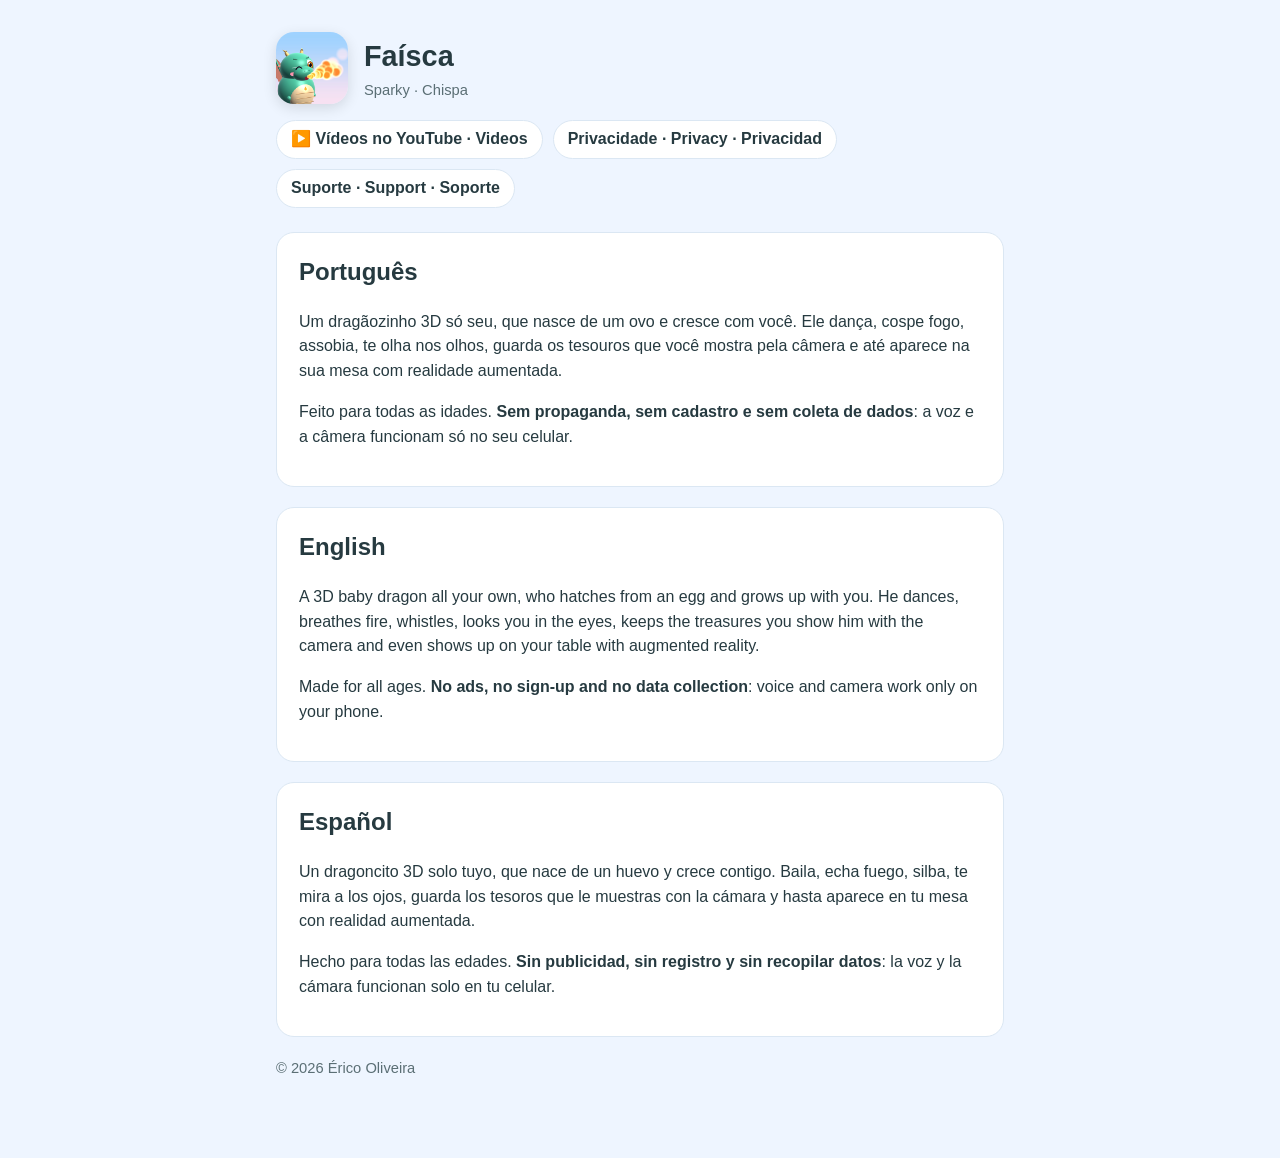
==== android.html @ 47ad26ab "Site: páginas do iPhone voltam a falar só do iPhone; Android ganha as suas (android, privacidade-and" ====
<!doctype html>
<html lang="pt-BR">
<head>
<meta charset="utf-8"><meta name="viewport" content="width=device-width, initial-scale=1">
<title>Faísca — dragão virtual (Android)</title>
<meta name="description" content="Faísca: um dragãozinho 3D que nasce de um ovo e cresce com você. Sem propaganda e sem coleta de dados.">
<link rel="icon" href="icone.png"><link rel="stylesheet" href="style.css">
</head>
<body><main>
<header><img src="icone.png" alt=""><div><h1>Faísca</h1><div class="soft">Sparky · Chispa</div></div></header>
<nav><a href="videos.html">▶️ Vídeos no YouTube · Videos</a><a href="privacidade-android.html">Privacidade · Privacy · Privacidad</a><a href="suporte-android.html">Suporte · Support · Soporte</a></nav>
<section id="pt"><h2>Português</h2>
<p>Um dragãozinho 3D só seu, que nasce de um ovo e cresce com você. Ele dança, cospe fogo, assobia, te olha nos olhos, guarda os tesouros que você mostra pela câmera e até aparece na sua mesa com realidade aumentada.</p>
<p>Feito para todas as idades. <strong>Sem propaganda, sem cadastro e sem coleta de dados</strong>: a voz e a câmera funcionam só no seu celular.</p></section>
<section id="en"><h2>English</h2>
<p>A 3D baby dragon all your own, who hatches from an egg and grows up with you. He dances, breathes fire, whistles, looks you in the eyes, keeps the treasures you show him with the camera and even shows up on your table with augmented reality.</p>
<p>Made for all ages. <strong>No ads, no sign-up and no data collection</strong>: voice and camera work only on your phone.</p></section>
<section id="es"><h2>Español</h2>
<p>Un dragoncito 3D solo tuyo, que nace de un huevo y crece contigo. Baila, echa fuego, silba, te mira a los ojos, guarda los tesoros que le muestras con la cámara y hasta aparece en tu mesa con realidad aumentada.</p>
<p>Hecho para todas las edades. <strong>Sin publicidad, sin registro y sin recopilar datos</strong>: la voz y la cámara funcionan solo en tu celular.</p></section>
<p class="soft">© 2026 Érico Oliveira</p>
</main></body></html>
---- style.css ----
:root { --bg: #eef5ff; --card: #ffffff; --ink: #263a40; --soft: #5b6f75; --accent: #3fb68e; --line: #dbe7f3; }
@media (prefers-color-scheme: dark) { :root { --bg: #121a24; --card: #1b2532; --ink: #e8f0f2; --soft: #a5b4bb; --accent: #5ad3a8; --line: #2a3747; } }
* { box-sizing: border-box; }
body { margin: 0; font-family: -apple-system, BlinkMacSystemFont, "SF Pro Rounded", "Segoe UI", Roboto, sans-serif; background: var(--bg); color: var(--ink); line-height: 1.55; }
main { max-width: 760px; margin: 0 auto; padding: 32px 16px 64px; }
header { display: flex; align-items: center; gap: 16px; margin-bottom: 8px; }
header img { width: 72px; height: 72px; border-radius: 18px; box-shadow: 0 4px 14px rgba(0,0,0,.12); }
h1 { font-size: 1.8rem; margin: 0; }
h2 { margin-top: 0; }
nav { display: flex; gap: 10px; flex-wrap: wrap; margin: 16px 0 24px; }
nav a { padding: 6px 14px; border-radius: 999px; background: var(--card); border: 1px solid var(--line); color: var(--ink); text-decoration: none; font-weight: 600; }
section { background: var(--card); border: 1px solid var(--line); border-radius: 18px; padding: 20px 22px; margin-bottom: 20px; }
a { color: var(--accent); }
.soft { color: var(--soft); font-size: .92rem; }
ul { padding-left: 1.2rem; }
li { margin: 6px 0; }
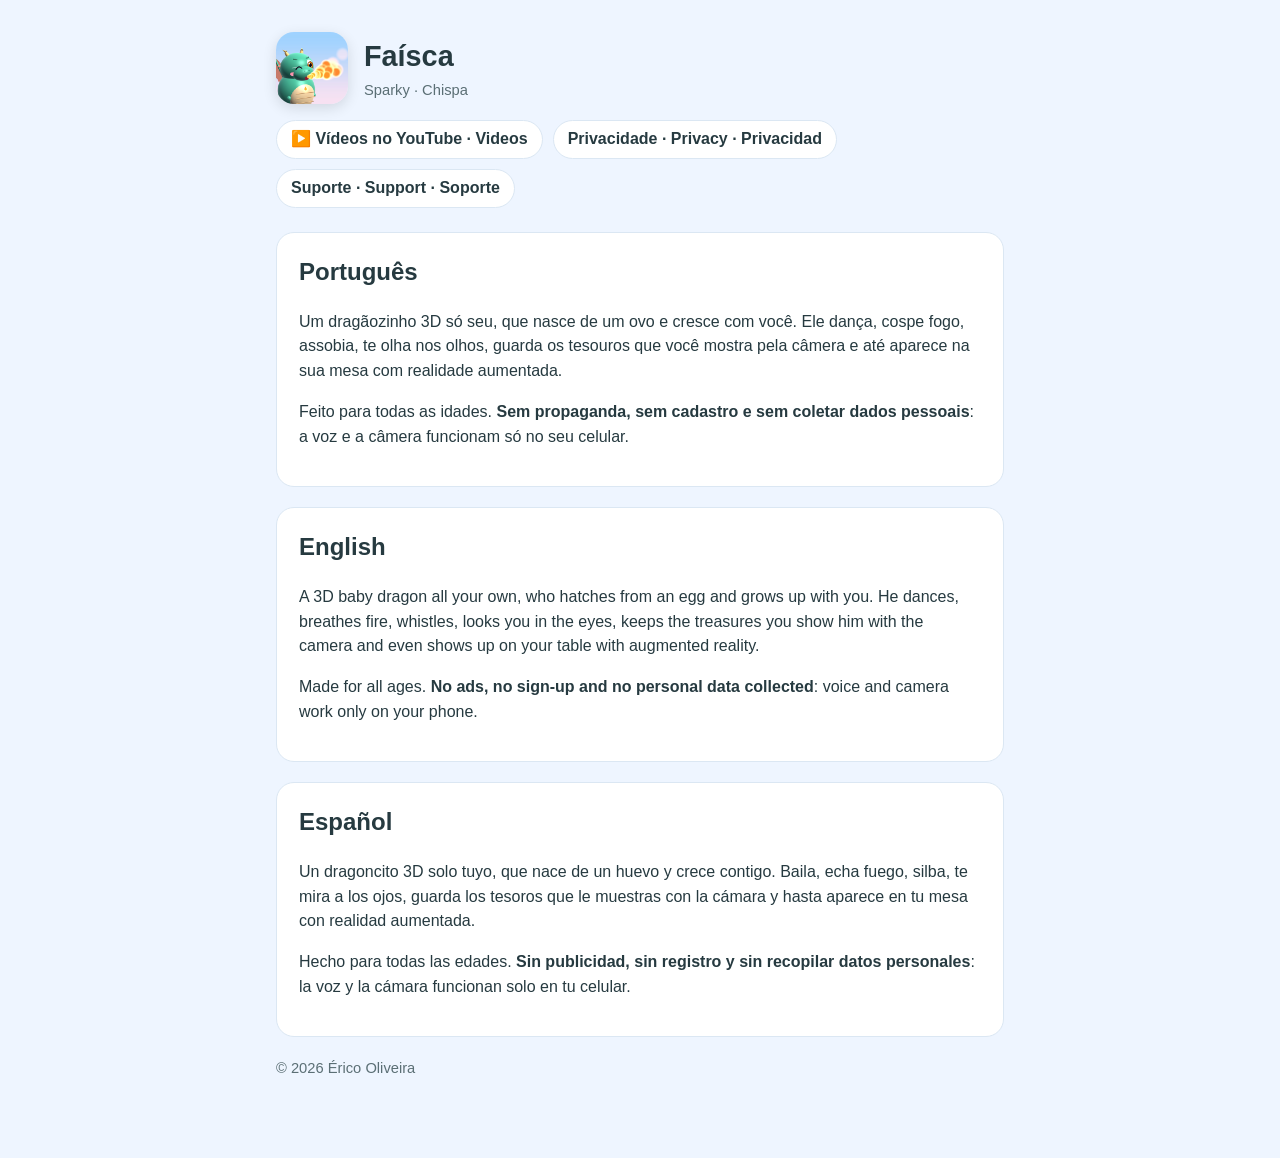
==== commit ed824730: "Site Android: privacidade cita o diagnóstico anônimo do ML Kit (igual à Segurança dos dados do Play)" ====
--- a/android.html
+++ b/android.html
@@ -3,7 +3,7 @@
 <head>
 <meta charset="utf-8"><meta name="viewport" content="width=device-width, initial-scale=1">
 <title>Faísca — dragão virtual (Android)</title>
-<meta name="description" content="Faísca: um dragãozinho 3D que nasce de um ovo e cresce com você. Sem propaganda e sem coleta de dados.">
+<meta name="description" content="Faísca: um dragãozinho 3D que nasce de um ovo e cresce com você. Sem propaganda e sem cadastro.">
 <link rel="icon" href="icone.png"><link rel="stylesheet" href="style.css">
 </head>
 <body><main>
@@ -11,12 +11,12 @@
 <nav><a href="videos.html">▶️ Vídeos no YouTube · Videos</a><a href="privacidade-android.html">Privacidade · Privacy · Privacidad</a><a href="suporte-android.html">Suporte · Support · Soporte</a></nav>
 <section id="pt"><h2>Português</h2>
 <p>Um dragãozinho 3D só seu, que nasce de um ovo e cresce com você. Ele dança, cospe fogo, assobia, te olha nos olhos, guarda os tesouros que você mostra pela câmera e até aparece na sua mesa com realidade aumentada.</p>
-<p>Feito para todas as idades. <strong>Sem propaganda, sem cadastro e sem coleta de dados</strong>: a voz e a câmera funcionam só no seu celular.</p></section>
+<p>Feito para todas as idades. <strong>Sem propaganda, sem cadastro e sem coletar dados pessoais</strong>: a voz e a câmera funcionam só no seu celular.</p></section>
 <section id="en"><h2>English</h2>
 <p>A 3D baby dragon all your own, who hatches from an egg and grows up with you. He dances, breathes fire, whistles, looks you in the eyes, keeps the treasures you show him with the camera and even shows up on your table with augmented reality.</p>
-<p>Made for all ages. <strong>No ads, no sign-up and no data collection</strong>: voice and camera work only on your phone.</p></section>
+<p>Made for all ages. <strong>No ads, no sign-up and no personal data collected</strong>: voice and camera work only on your phone.</p></section>
 <section id="es"><h2>Español</h2>
 <p>Un dragoncito 3D solo tuyo, que nace de un huevo y crece contigo. Baila, echa fuego, silba, te mira a los ojos, guarda los tesoros que le muestras con la cámara y hasta aparece en tu mesa con realidad aumentada.</p>
-<p>Hecho para todas las edades. <strong>Sin publicidad, sin registro y sin recopilar datos</strong>: la voz y la cámara funcionan solo en tu celular.</p></section>
+<p>Hecho para todas las edades. <strong>Sin publicidad, sin registro y sin recopilar datos personales</strong>: la voz y la cámara funcionan solo en tu celular.</p></section>
 <p class="soft">© 2026 Érico Oliveira</p>
 </main></body></html>
